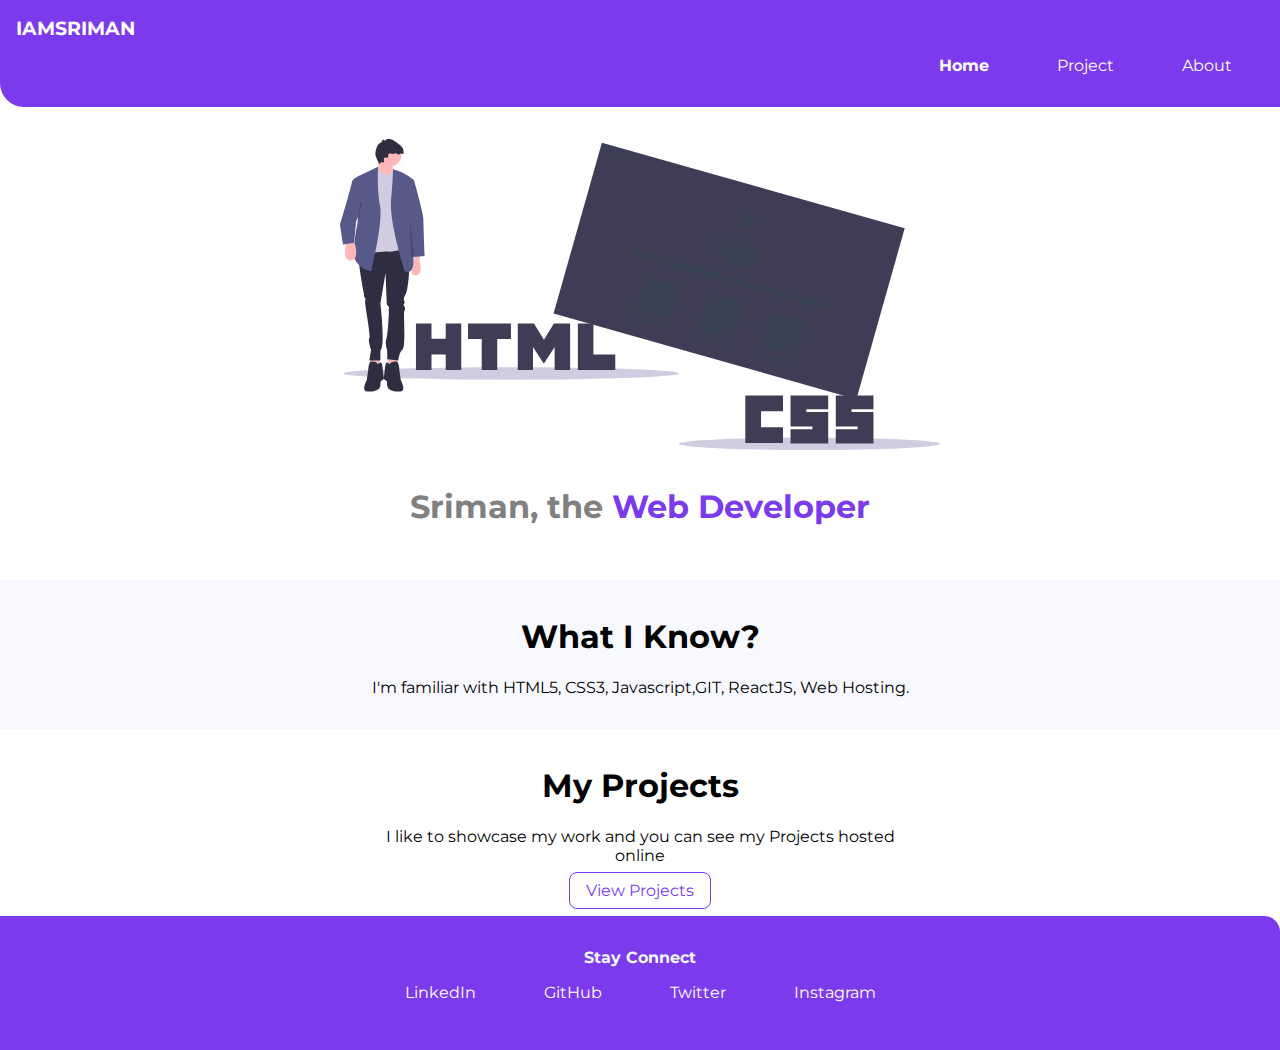
==== index.html @ c34e0165 "portfolio-part-2" ====
<!DOCTYPE html>
<html lang="en">
<head>
    <meta charset="UTF-8">
    <meta http-equiv="X-UA-Compatible" content="IE=edge">
    <meta name="viewport" content="width=device-width, initial-scale=1.0">
    <title>Home | Sriman</title>
    <link href="styles.css" rel="stylesheet" />
</head>
<body>
    <nav class="navigation">
        <div class="nav-brand">IAMSRIMAN</div>
        <ul class="nav-color">
            <li class="inline">
                <a class="link link-active" href="/">Home</a>
            </li>
            <li class="inline">
                <a class="link" href="/project.html">Project</a>
            </li>
            <li class="inline">
                <a class="link" href="/about.html">About</a>
            </li>
        </ul>
    </nav>
    <header class="hero">
        <img class="hero-img" src="lib/images/first.svg"></img>
        <h1 class="hero-title">Sriman, the <span class="highlight">Web Developer</span> </h1>
    </header>
    <section class="section">
        <div class="center-container">
            <h1>What I Know?</h1>
            <p>I'm familiar with HTML5, CSS3, Javascript,GIT, ReactJS, Web Hosting.</p>
        </div>
    </section>
    <section class="section-two">
        <div class="center-container">
            <h1>My Projects</h1>
            <p>I like to showcase my work and you can see my Projects hosted online</p>
            <a class="second-link link" href="/">View Projects</a>
        </div>
    </section>
    <footer class="footer">
        <div class="footer-header">Stay Connect </div>
        <ul class="foot">
            <li class="inline"><a class="link" href="https://www.linkedin.com/in/sriman-r-8641a21bb?lipi=urn%3Ali%3Apage%3Ad_flagship3_profile_view_base_contact_details%3BVfWKPgZESoeInnPtEO7NrQ%3D%3D">LinkedIn</a></li>
            <li class="inline"><a class="link" href="https://github.com/srimanram">GitHub</a></li>
            <li class="inline"><a class="link" href="https://mobile.twitter.com/sriman1177">Twitter</a></li>
            <li class="inline"><a class="link" href="https://www.instagram.com/srimanram/">Instagram</a></li>
        </ul>
    </footer>
    </div>

</body>
</html>
---- styles.css ----
@import url('https://fonts.googleapis.com/css2?family=Montserrat:wght@400;700&display=swap');

:root {
    --primary-colour: #7c3aed;
    --color: gray;
}

hr {
    margin: 1rem 0rem;
}

body {
    font-family: 'Montserrat', sans-serif;
    margin: 0px;
}

/** container **/
.container {
    padding-left: 1rem;
    padding-right: 1rem;
}

.center-container {
    max-width: 550px;
    margin: auto;
    text-align: center;
}

/** links **/
.first-link {
    background-color: var(--primary-colour);
    border-radius: 0.5rem;
    color: darkturquoise;
}

.link {
    text-decoration: none;
    padding: 0.5rem 1rem;
}

.second-link {
    color: var(--primary-colour);
    border: 1px solid var(--primary-colour);
    border-radius: 00.5rem;
}

/** List **/
.no-bull {
    list-style: none;
}

.inline {
    display: inline;
    padding: 0rem 1rem;
}

.navigation {
    background-color: #7c3aed;
    color: white;
    padding: 1rem;
    border-radius: 0rem 0rem 0rem 1.5rem;
}

.nav-color {
    color: white;
    text-align: right;

}

.navigation .link {
    color: white;
}

.nav-brand {
    font-weight: bold;
    font-size: larger;
}

.link-active {
    font-weight: bold;
}

/**Header**/
.hero {
    padding: 2rem;
    text-align: center;
}

.hero .hero-img {
    max-width: 600px;
    display: block;
    margin: auto;
}

.hero .hero-title {
    padding-top: 1rem;
    color: var(--color);
}

.hero-title .highlight {
    color: var(--primary-colour);
}

/** Section **/
.section {
    padding: 1rem;
    background-color: ghostwhite;
}
.section-two{
    padding: 1rem;
    background-color: offwhite;
}

.section h1 {
    text-align: center;
}

/**Footer**/
.footer {
    background-color: var(--primary-colour);
    padding: 2rem 1rem;
    color: aliceblue;
    text-align: center;
    border-top-right-radius: 1rem;
}

.footer .link {
    color: white;
}
.footer .footer-header{
    font-weight: bold;
}

.footer ul {
    padding-inline-start: 0px;
}
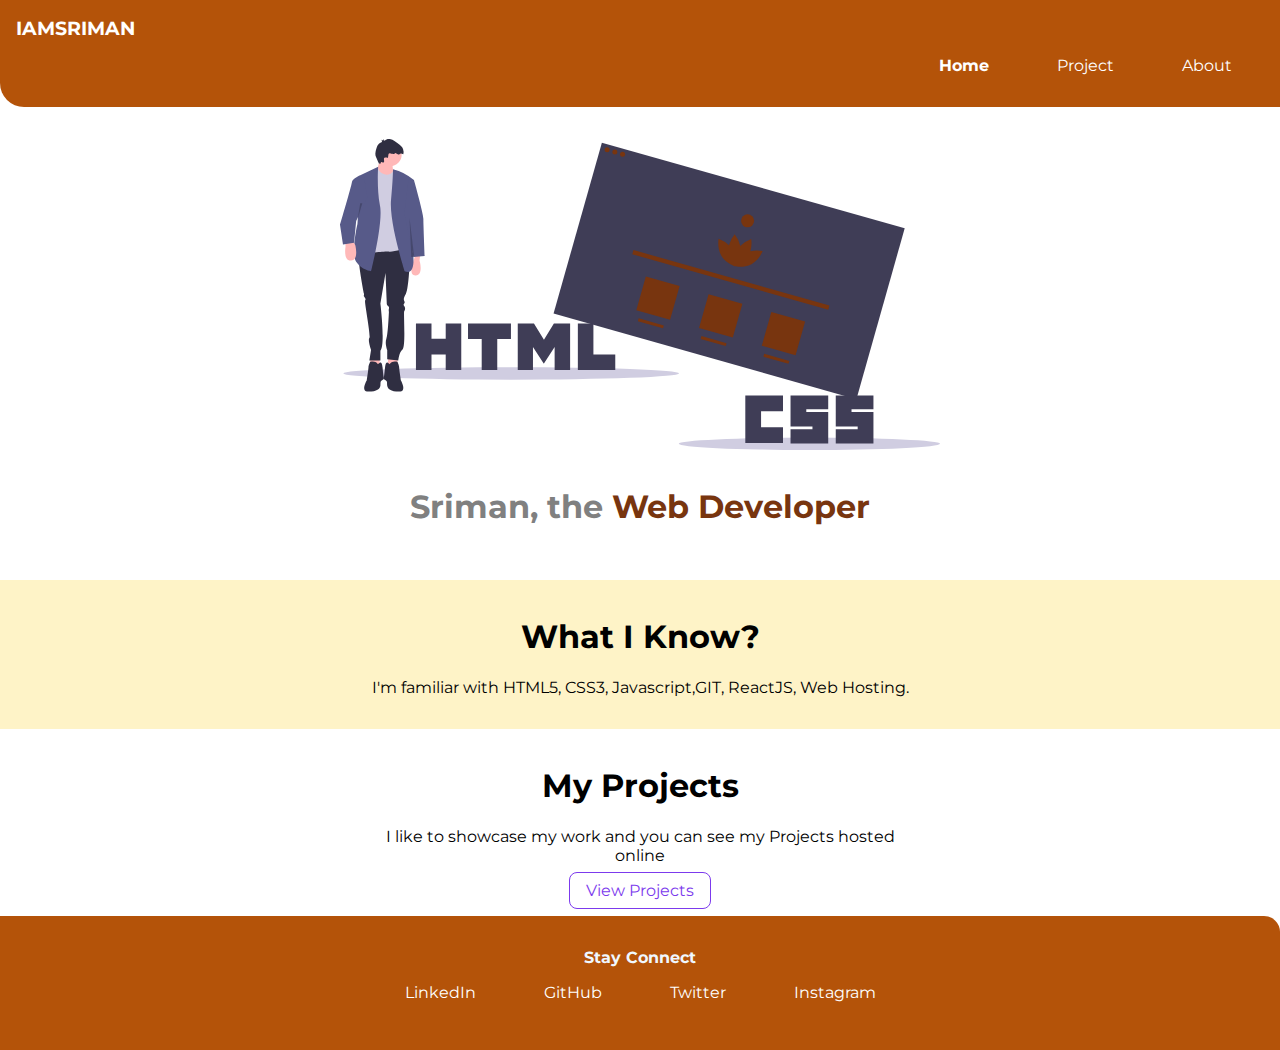
==== commit 88eb574e: "upto colour" ====
--- a/index.html
+++ b/index.html
@@ -23,7 +23,7 @@
         </ul>
     </nav>
     <header class="hero">
-        <img class="hero-img" src="lib/images/first.svg"></img>
+        <img class="hero-img" src="lib/images/sample.svg"></img>
         <h1 class="hero-title">Sriman, the <span class="highlight">Web Developer</span> </h1>
     </header>
     <section class="section">
--- a/styles.css
+++ b/styles.css
@@ -52,10 +52,11 @@
 .inline {
     display: inline;
     padding: 0rem 1rem;
+    
 }
 
 .navigation {
-    background-color: #7c3aed;
+    background-color: #B45309;
     color: white;
     padding: 1rem;
     border-radius: 0rem 0rem 0rem 1.5rem;
@@ -98,13 +99,15 @@
 }
 
 .hero-title .highlight {
-    color: var(--primary-colour);
+    color: #78350F;
 }
 
 /** Section **/
 .section {
     padding: 1rem;
-    background-color: ghostwhite;
+    background-color: #FEF3C7
+
+    ;
 }
 .section-two{
     padding: 1rem;
@@ -117,7 +120,7 @@
 
 /**Footer**/
 .footer {
-    background-color: var(--primary-colour);
+    background-color: #B45309;
     padding: 2rem 1rem;
     color: aliceblue;
     text-align: center;
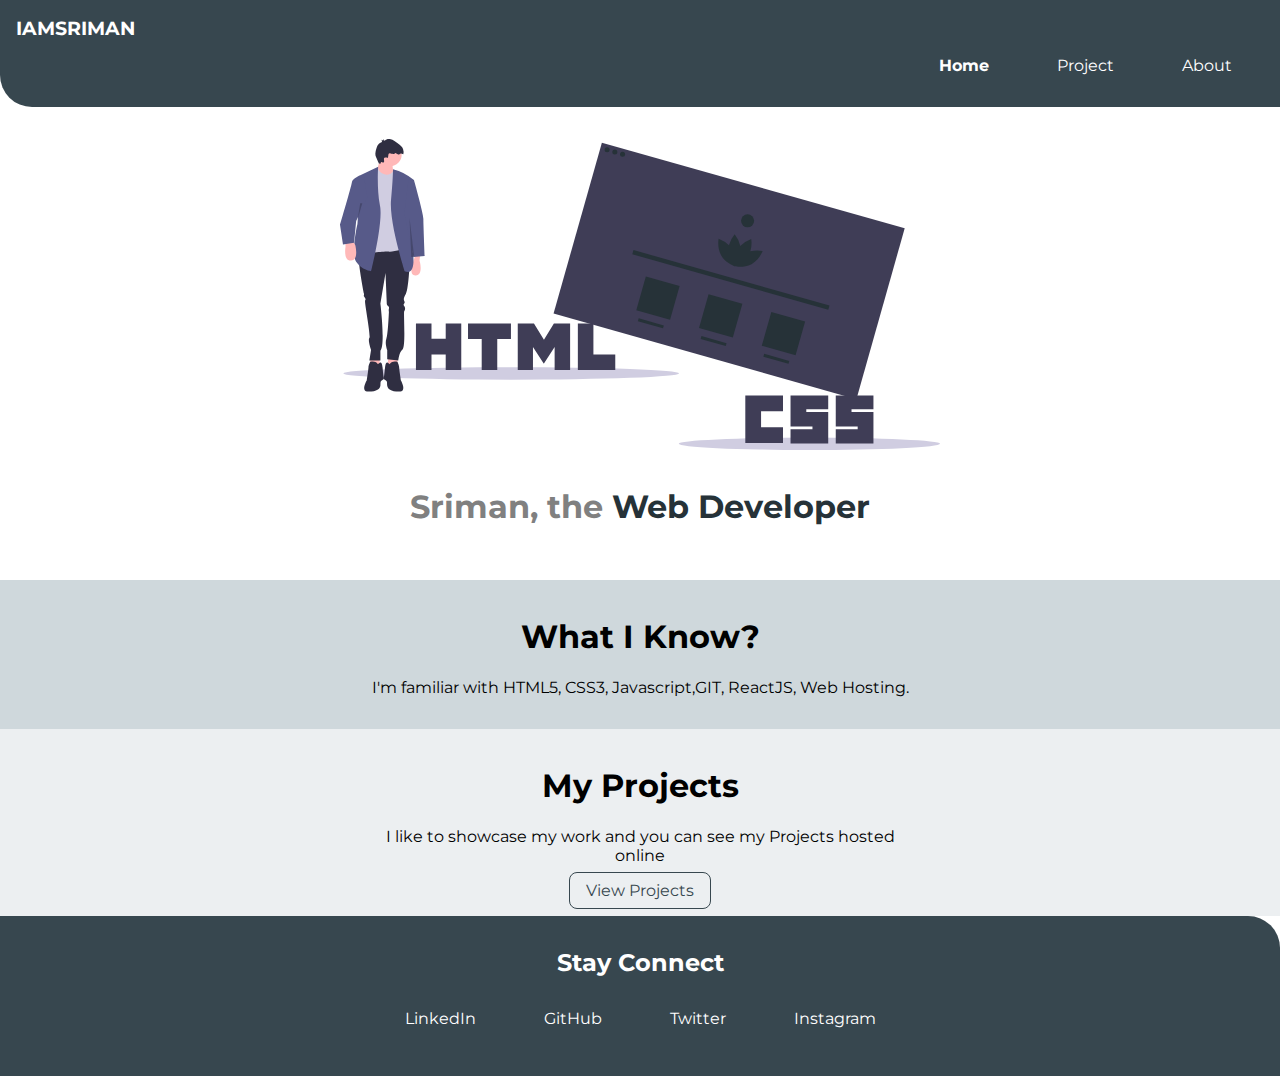
==== commit 495c5f8d: "portfolio" ====
--- a/index.html
+++ b/index.html
@@ -23,7 +23,7 @@
         </ul>
     </nav>
     <header class="hero">
-        <img class="hero-img" src="lib/images/sample.svg"></img>
+        <img class="hero-img" src="lib/images/main.svg"></img>
         <h1 class="hero-title">Sriman, the <span class="highlight">Web Developer</span> </h1>
     </header>
     <section class="section">
--- a/styles.css
+++ b/styles.css
@@ -1,8 +1,11 @@
 @import url('https://fonts.googleapis.com/css2?family=Montserrat:wght@400;700&display=swap');
 
 :root {
-    --primary-colour: #7c3aed;
-    --color: gray;
+    --primary-colour: #37474f;
+    --color: #263238;
+    --color-two:gray;
+    --color-three:#cfd8dc;
+    --color-four:#eceff1;
 }
 
 hr {
@@ -56,10 +59,10 @@
 }
 
 .navigation {
-    background-color: #B45309;
+    background-color: var(--primary-colour);
     color: white;
     padding: 1rem;
-    border-radius: 0rem 0rem 0rem 1.5rem;
+    border-radius: 0rem 0rem 0rem 2rem;
 }
 
 .nav-color {
@@ -95,23 +98,21 @@
 
 .hero .hero-title {
     padding-top: 1rem;
-    color: var(--color);
+    color: var(--color-two);
 }
 
 .hero-title .highlight {
-    color: #78350F;
+    color: var(--color);
 }
 
 /** Section **/
 .section {
     padding: 1rem;
-    background-color: #FEF3C7
-
-    ;
+    background-color: var(--color-three);
 }
 .section-two{
     padding: 1rem;
-    background-color: offwhite;
+    background-color:var(--color-four);
 }
 
 .section h1 {
@@ -120,20 +121,24 @@
 
 /**Footer**/
 .footer {
-    background-color: #B45309;
+    background-color: var(--primary-colour);
     padding: 2rem 1rem;
-    color: aliceblue;
+    color: white;
     text-align: center;
-    border-top-right-radius: 1rem;
+    border-top-right-radius: 2rem;
 }
 
 .footer .link {
     color: white;
 }
 .footer .footer-header{
+    font-size:x-large;
     font-weight: bold;
 }
 
 .footer ul {
     padding-inline-start: 0px;
+}
+.foot {
+    padding-top: 1rem;
 }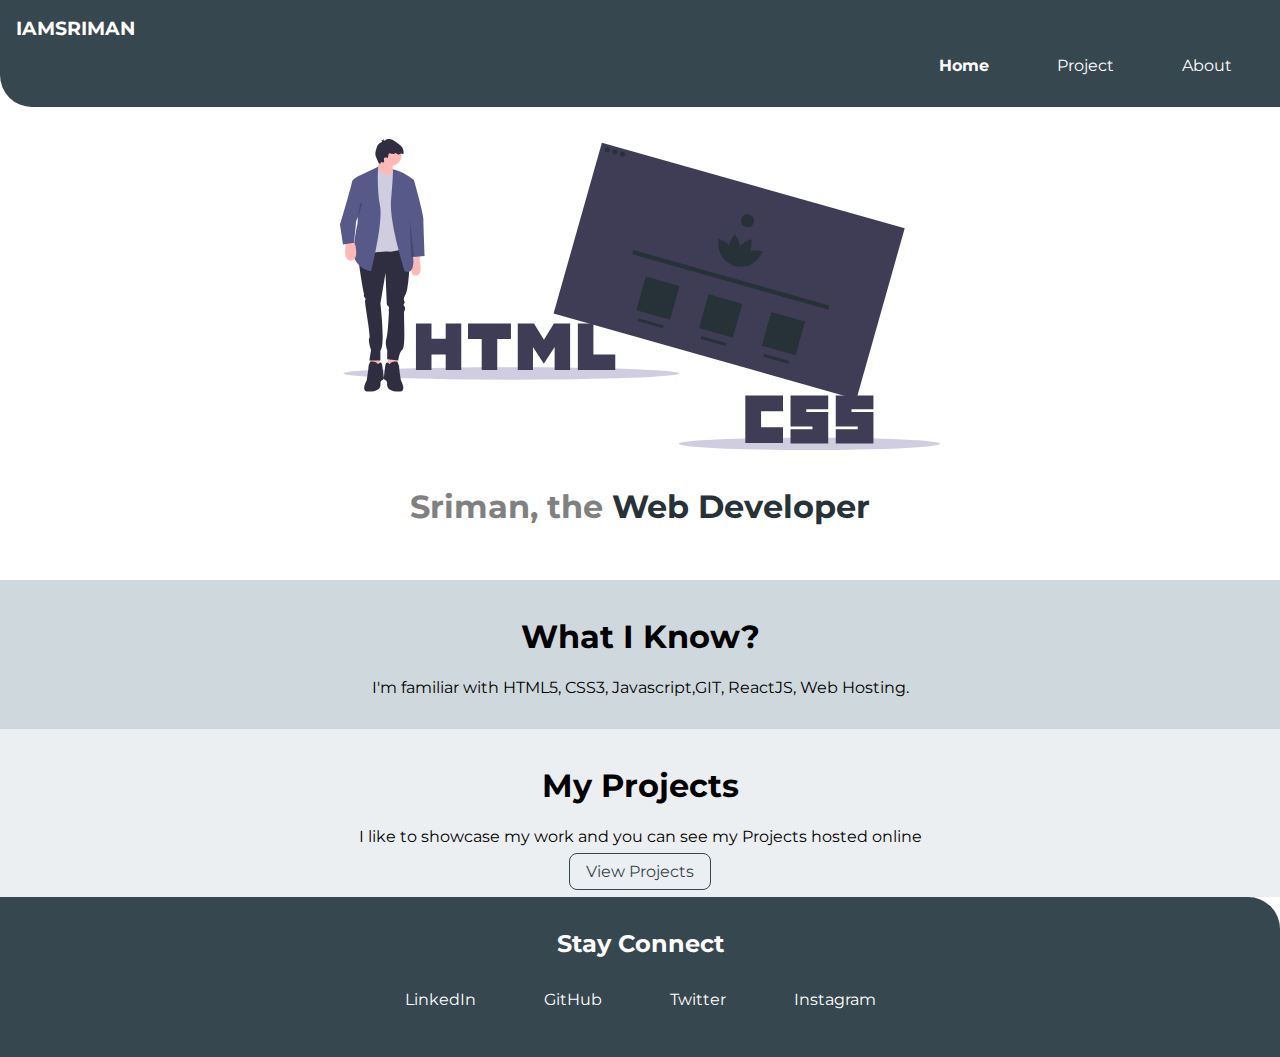
==== commit 656eb856: "upto-1st-project" ====
--- a/index.html
+++ b/index.html
@@ -51,4 +51,4 @@
     </div>
 
 </body>
-</html>+</html> --- a/styles.css
+++ b/styles.css
@@ -24,7 +24,7 @@
 }
 
 .center-container {
-    max-width: 550px;
+    max-width: 650px;
     margin: auto;
     text-align: center;
 }
@@ -33,7 +33,8 @@
 .first-link {
     background-color: var(--primary-colour);
     border-radius: 0.5rem;
-    color: darkturquoise;
+    color:white
+    
 }
 
 .link {
@@ -63,6 +64,7 @@
     color: white;
     padding: 1rem;
     border-radius: 0rem 0rem 0rem 2rem;
+    max-width: 100%;
 }
 
 .nav-color {
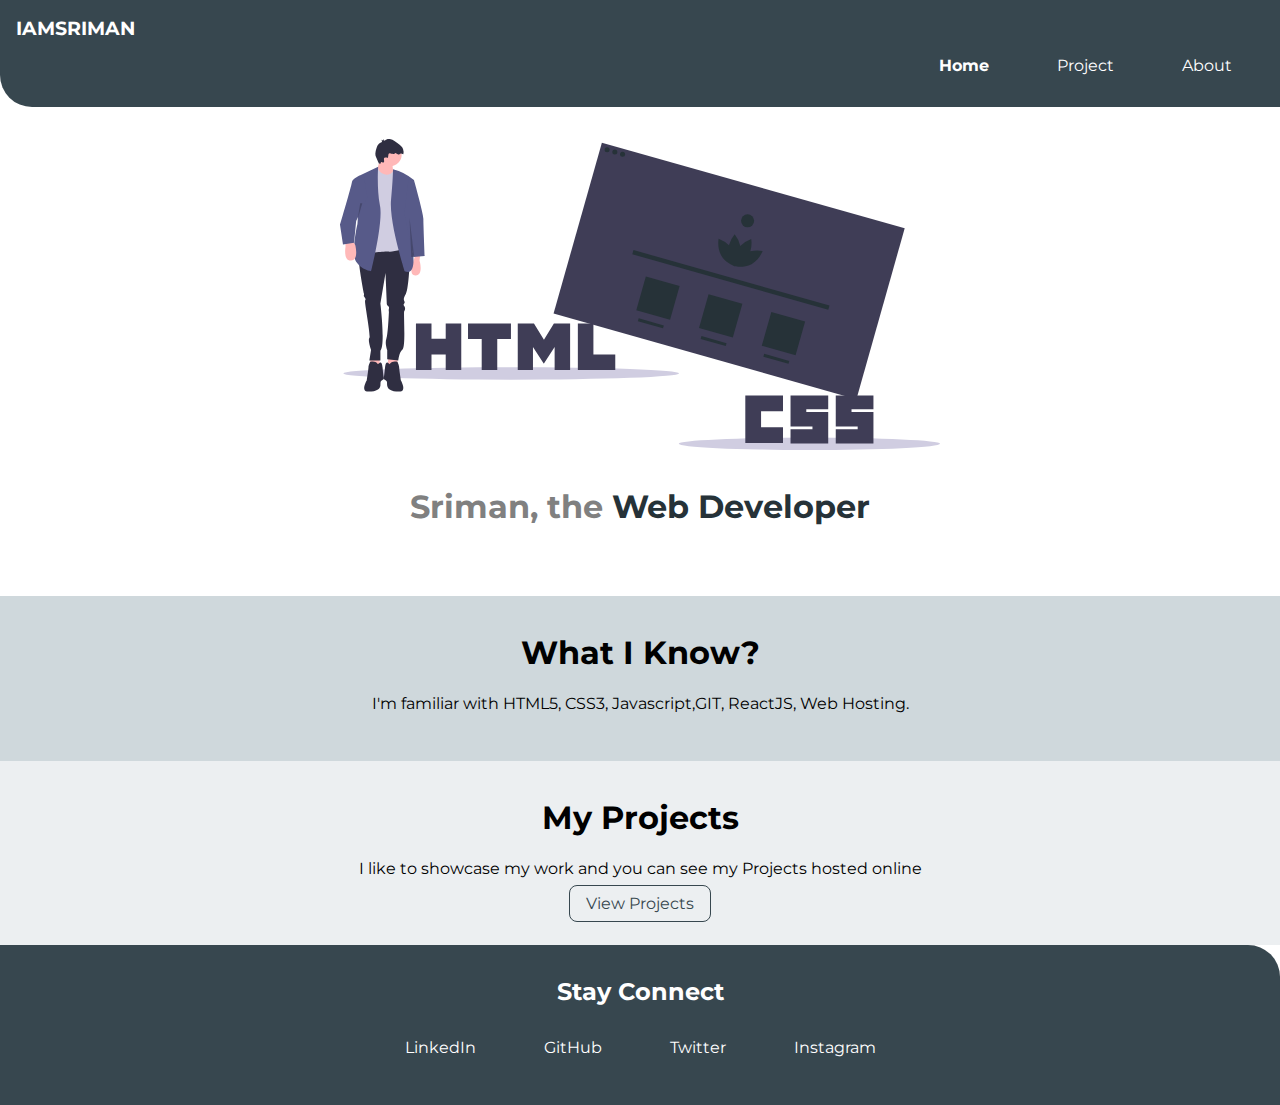
==== commit 483d19e2: "feat - about page" ====
--- a/index.html
+++ b/index.html
@@ -36,7 +36,7 @@
         <div class="center-container">
             <h1>My Projects</h1>
             <p>I like to showcase my work and you can see my Projects hosted online</p>
-            <a class="second-link link" href="/">View Projects</a>
+            <a class="second-link link" href="/project.html">View Projects</a>
         </div>
     </section>
     <footer class="footer">
--- a/styles.css
+++ b/styles.css
@@ -3,9 +3,9 @@
 :root {
     --primary-colour: #37474f;
     --color: #263238;
-    --color-two:gray;
-    --color-three:#cfd8dc;
-    --color-four:#eceff1;
+    --color-two: gray;
+    --color-three: #cfd8dc;
+    --color-four: #eceff1;
 }
 
 hr {
@@ -27,14 +27,14 @@
     max-width: 650px;
     margin: auto;
     text-align: center;
+    padding-bottom: 1rem;
 }
 
 /** links **/
 .first-link {
     background-color: var(--primary-colour);
     border-radius: 0.5rem;
-    color:white
-    
+    color: white
 }
 
 .link {
@@ -56,7 +56,7 @@
 .inline {
     display: inline;
     padding: 0rem 1rem;
-    
+
 }
 
 .navigation {
@@ -103,6 +103,9 @@
     color: var(--color-two);
 }
 
+.hero-title {
+    padding-bottom: 1rem;
+}
 .hero-title .highlight {
     color: var(--color);
 }
@@ -112,9 +115,10 @@
     padding: 1rem;
     background-color: var(--color-three);
 }
-.section-two{
+
+.section-two {
     padding: 1rem;
-    background-color:var(--color-four);
+    background-color: var(--color-four);
 }
 
 .section h1 {
@@ -133,14 +137,30 @@
 .footer .link {
     color: white;
 }
-.footer .footer-header{
-    font-size:x-large;
+
+.footer .footer-header {
+    font-size: x-large;
     font-weight: bold;
 }
 
 .footer ul {
     padding-inline-start: 0px;
 }
+
 .foot {
     padding-top: 1rem;
+}
+
+.projet-item {
+    background-color: var(--color-three);
+    padding-top: 1rem;
+    padding-bottom: 2rem;
+    padding-left: 1rem;
+}
+
+.projet-item-two {
+    background-color: var(--color-four);
+    padding-top: 1rem;
+    padding-bottom: 2rem;
+    padding-left: 1rem;
 }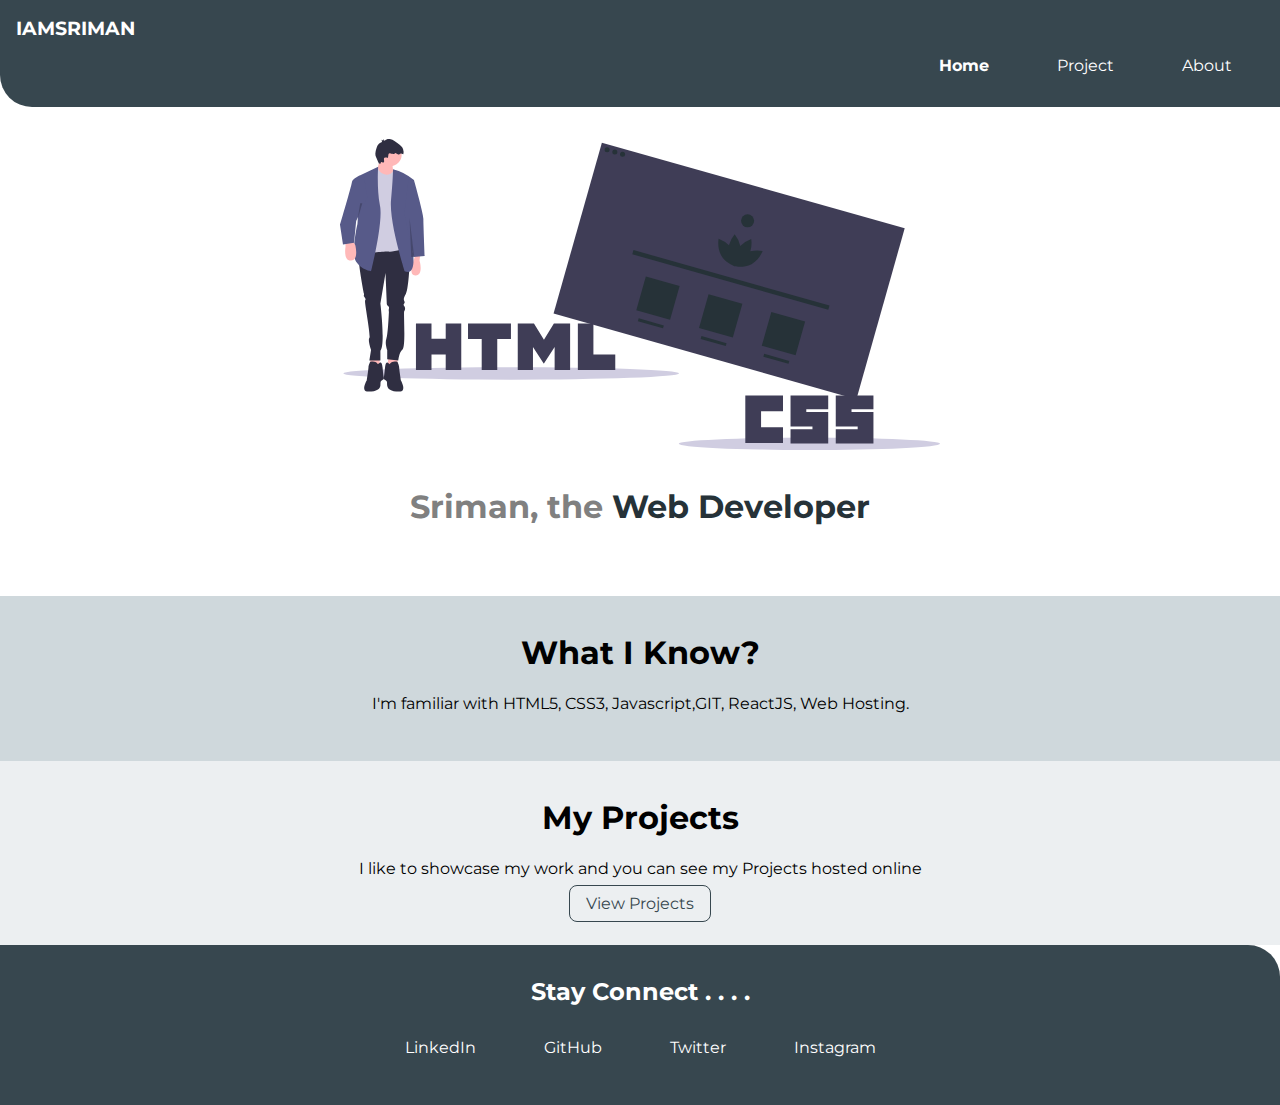
==== commit 7ee3102b: "fetch-almost-done" ====
--- a/index.html
+++ b/index.html
@@ -40,7 +40,7 @@
         </div>
     </section>
     <footer class="footer">
-        <div class="footer-header">Stay Connect </div>
+        <div class="footer-header">Stay Connect . . . . </div>
         <ul class="foot">
             <li class="inline"><a class="link" href="https://www.linkedin.com/in/sriman-r-8641a21bb?lipi=urn%3Ali%3Apage%3Ad_flagship3_profile_view_base_contact_details%3BVfWKPgZESoeInnPtEO7NrQ%3D%3D">LinkedIn</a></li>
             <li class="inline"><a class="link" href="https://github.com/srimanram">GitHub</a></li>
--- a/styles.css
+++ b/styles.css
@@ -163,4 +163,14 @@
     padding-top: 1rem;
     padding-bottom: 2rem;
     padding-left: 1rem;
+}
+.update-soon {
+    text-align: center;
+    width: auto;
+}
+.update-soon .hero-title {
+    color: var(--color-two);
+}
+.highlight {
+    color: var(--color);
 }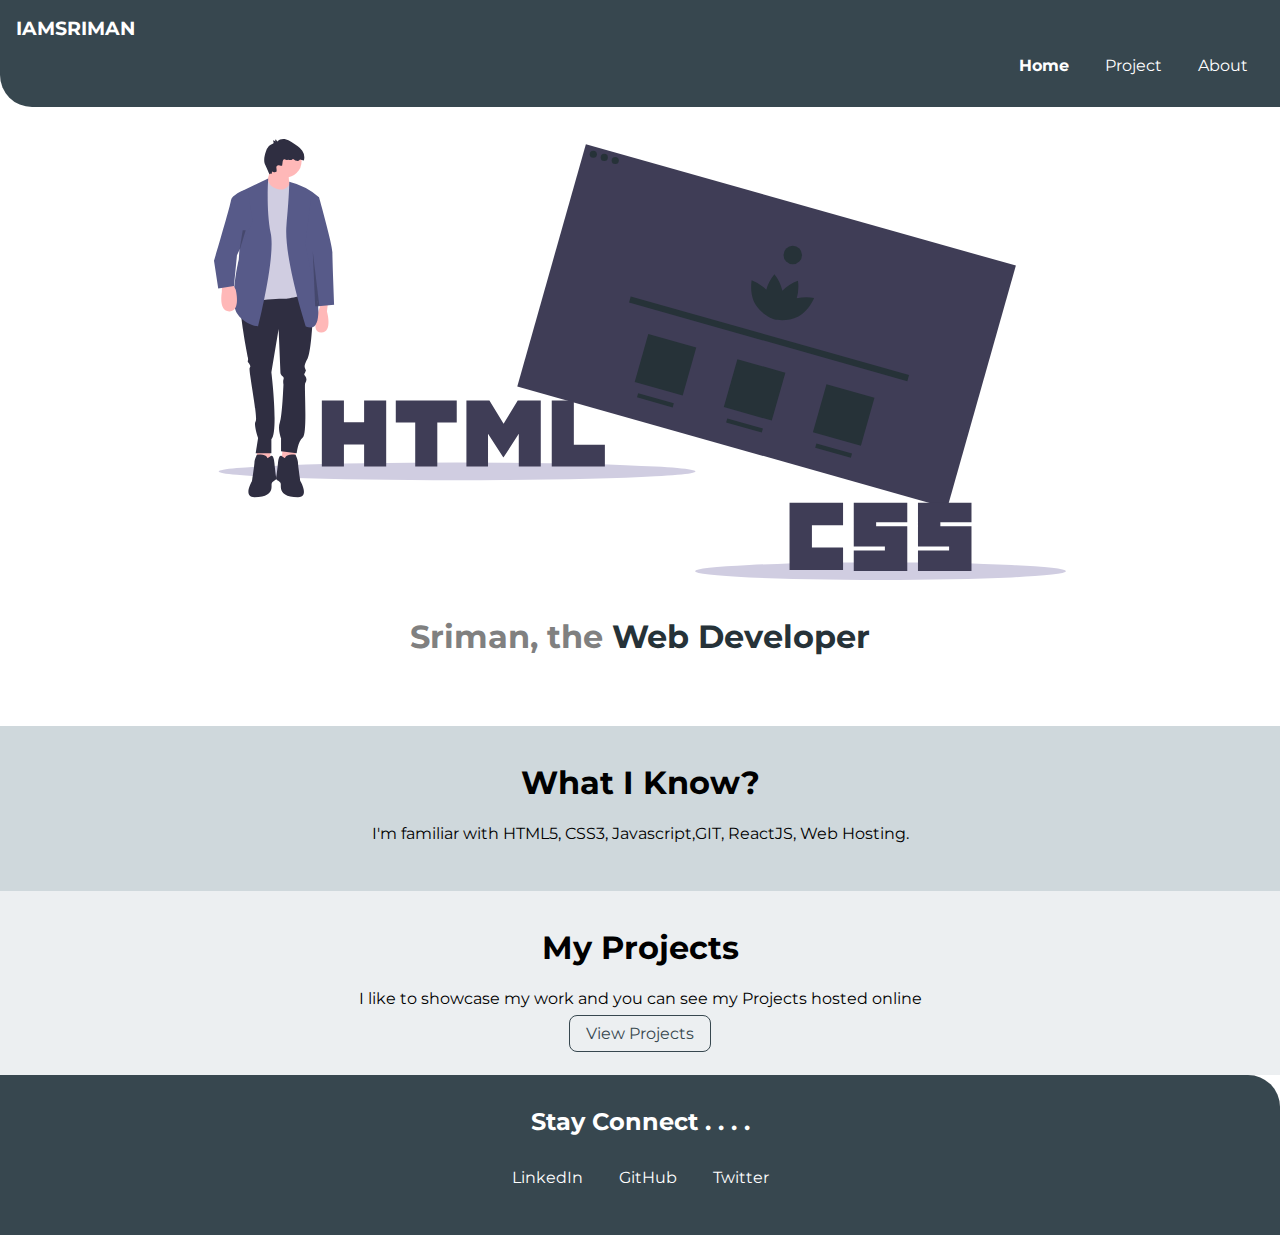
==== commit 03d3be2c: "after-correction" ====
--- a/index.html
+++ b/index.html
@@ -45,7 +45,6 @@
             <li class="inline"><a class="link" href="https://www.linkedin.com/in/sriman-r-8641a21bb?lipi=urn%3Ali%3Apage%3Ad_flagship3_profile_view_base_contact_details%3BVfWKPgZESoeInnPtEO7NrQ%3D%3D">LinkedIn</a></li>
             <li class="inline"><a class="link" href="https://github.com/srimanram">GitHub</a></li>
             <li class="inline"><a class="link" href="https://mobile.twitter.com/sriman1177">Twitter</a></li>
-            <li class="inline"><a class="link" href="https://www.instagram.com/srimanram/">Instagram</a></li>
         </ul>
     </footer>
     </div>
--- a/styles.css
+++ b/styles.css
@@ -15,6 +15,9 @@
 body {
     font-family: 'Montserrat', sans-serif;
     margin: 0px;
+    max-width: 100%;
+    height: auto;
+    
 }
 
 /** container **/
@@ -55,8 +58,6 @@
 
 .inline {
     display: inline;
-    padding: 0rem 1rem;
-
 }
 
 .navigation {
@@ -90,10 +91,11 @@
 .hero {
     padding: 2rem;
     text-align: center;
+    max-width: 100%;
 }
 
 .hero .hero-img {
-    max-width: 600px;
+    max-width: 70%;
     display: block;
     margin: auto;
 }
@@ -132,6 +134,7 @@
     color: white;
     text-align: center;
     border-top-right-radius: 2rem;
+    
 }
 
 .footer .link {
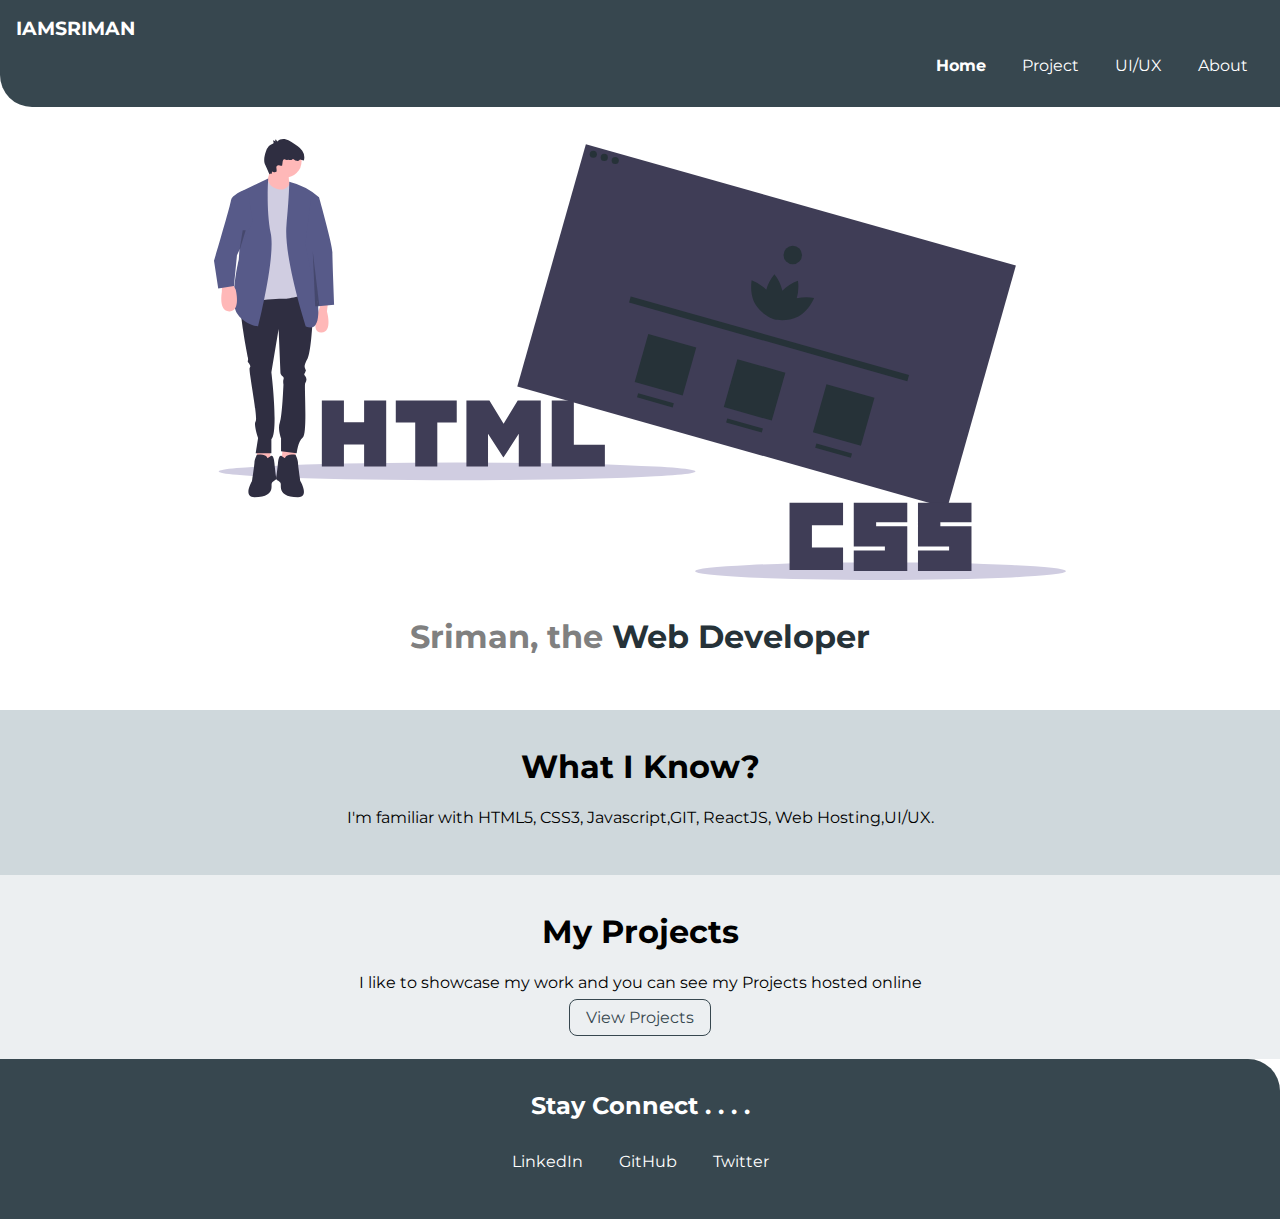
==== commit 20793e78: "edit" ====
--- a/index.html
+++ b/index.html
@@ -18,6 +18,9 @@
                 <a class="link" href="/project.html">Project</a>
             </li>
             <li class="inline">
+                <a class="link" href="/UX.html">UI/UX</a>
+            </li>
+            <li class="inline">
                 <a class="link" href="/about.html">About</a>
             </li>
         </ul>
@@ -29,7 +32,7 @@
     <section class="section">
         <div class="center-container">
             <h1>What I Know?</h1>
-            <p>I'm familiar with HTML5, CSS3, Javascript,GIT, ReactJS, Web Hosting.</p>
+            <p>I'm familiar with HTML5, CSS3, Javascript,GIT, ReactJS, Web Hosting,UI/UX.</p>
         </div>
     </section>
     <section class="section-two">
--- a/styles.css
+++ b/styles.css
@@ -105,9 +105,7 @@
     color: var(--color-two);
 }
 
-.hero-title {
-    padding-bottom: 1rem;
-}
+
 .hero-title .highlight {
     color: var(--color);
 }
@@ -168,7 +166,7 @@
     padding-left: 1rem;
 }
 .update-soon {
-    text-align: center;
+    
     width: auto;
 }
 .update-soon .hero-title {
@@ -176,4 +174,28 @@
 }
 .highlight {
     color: var(--color);
+}
+.update-soon .web {
+    padding-top: 1rem;
+    
+}
+.hero .about {
+    color:var(--color-two);
+    text-align: left;
+    padding: none;
+    max-width: 650px;
+}
+.hero .para{
+    max-width: 100%;
+    text-align: left;
+}
+.UX{
+    /* display: flex; */
+    align-items: flex-end;
+}
+.hero .ux-img{
+    max-width: 70%;
+    display: block;
+    margin: auto;
+
 }